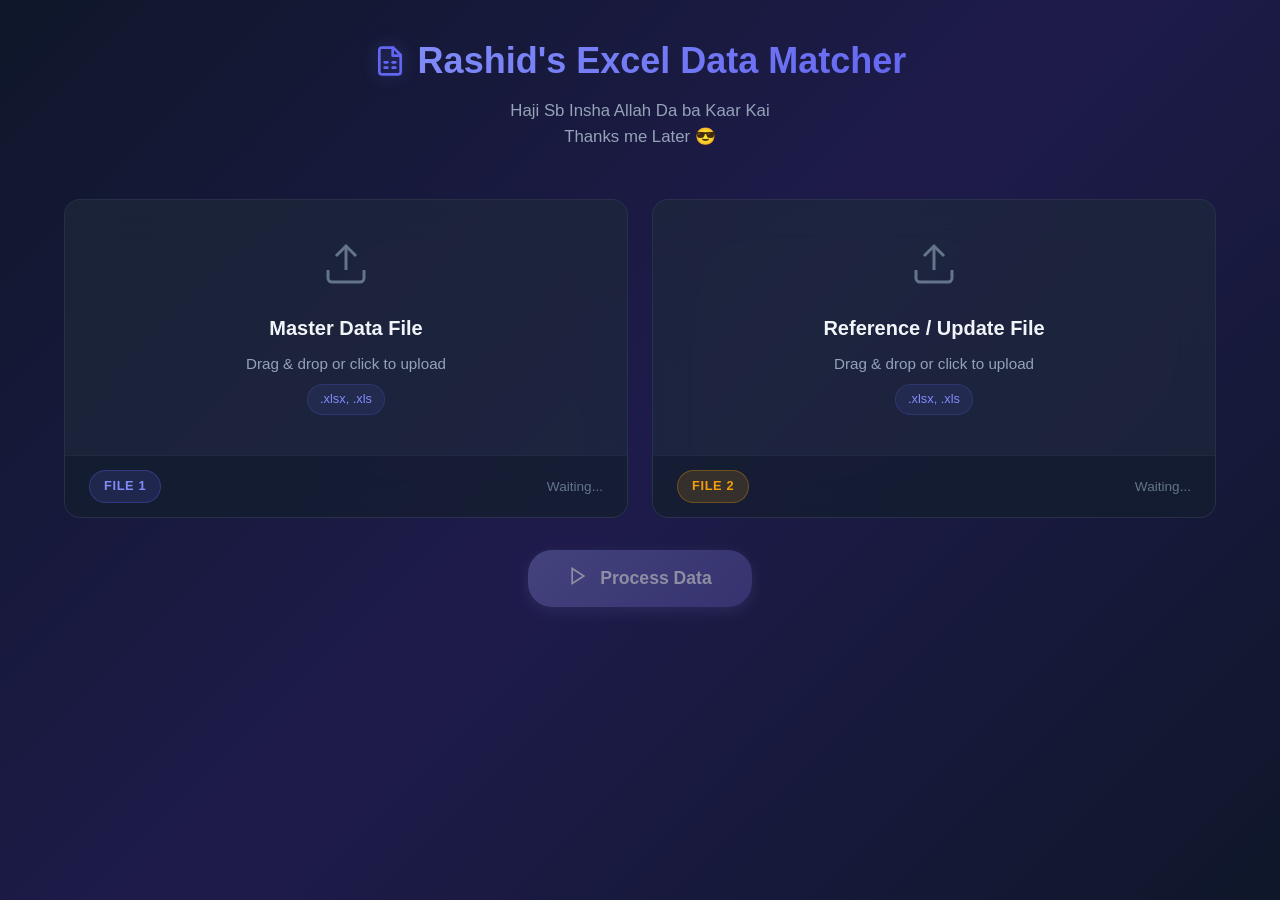
==== index.html @ 32e092c5 "Add files via upload" ====
<!DOCTYPE html>
<html lang="en">
<head>
    <meta charset="UTF-8">
    <meta name="viewport" content="width=device-width, initial-scale=1.0">
    <title>Rashid's Excel Data Matcher</title>
    <link rel="stylesheet" href="style.css">
    <!-- SheetJS for Excel processing -->
    <script src="https://cdn.sheetjs.com/xlsx-0.20.1/package/dist/xlsx.full.min.js"></script>
</head>
<body>
    <div class="app-container">
        <!-- Header -->
        <header class="app-header">
            <div class="logo">
                <svg width="32" height="32" viewBox="0 0 24 24" fill="none" stroke="currentColor" stroke-width="2" stroke-linecap="round" stroke-linejoin="round">
                    <path d="M14.5 2H6a2 2 0 0 0-2 2v16a2 2 0 0 0 2 2h12a2 2 0 0 0 2-2V7.5L14.5 2z"/>
                    <polyline points="14 2 14 8 20 8"/>
                    <path d="M8 13h2"/>
                    <path d="M8 17h2"/>
                    <path d="M14 13h2"/>
                    <path d="M14 17h2"/>
                </svg>
                <h1>Rashid's Excel Data Matcher</h1>
            </div>
            <p class="subtitle">Haji Sb Insha Allah Da ba Kaar Kai</p>
            <p class="subtitle">Thanks me Later 😎</p>
        </header>

        <!-- Upload Section -->
        <section class="upload-section">
            <div class="upload-grid">
                <!-- File 1 Upload -->
                <div class="upload-card" id="card1">
                    <div class="upload-zone" id="dropZone1">
                        <input type="file" id="file1" accept=".xlsx, .xls" hidden>
                        <div class="upload-content">
                            <div class="upload-icon">
                                <svg width="48" height="48" viewBox="0 0 24 24" fill="none" stroke="currentColor" stroke-width="1.5">
                                    <path d="M21 15v4a2 2 0 0 1-2 2H5a2 2 0 0 1-2-2v-4"/>
                                    <polyline points="17 8 12 3 7 8"/>
                                    <line x1="12" y1="3" x2="12" y2="15"/>
                                </svg>
                            </div>
                            <h3>Master Data File</h3>
                            <p class="upload-text">Drag & drop or click to upload</p>
                            <span class="file-types">.xlsx, .xls</span>
                            <div class="file-info" id="fileInfo1">
                                <span class="file-name"></span>
                                <span class="file-size"></span>
                                <button class="remove-file" onclick="removeFile(1)">×</button>
                            </div>
                        </div>
                    </div>
                    <div class="card-footer">
                        <span class="badge master">File 1</span>
                        <span class="status" id="status1">Waiting...</span>
                    </div>
                </div>

                <!-- File 2 Upload -->
                <div class="upload-card" id="card2">
                    <div class="upload-zone" id="dropZone2">
                        <input type="file" id="file2" accept=".xlsx, .xls" hidden>
                        <div class="upload-content">
                            <div class="upload-icon">
                                <svg width="48" height="48" viewBox="0 0 24 24" fill="none" stroke="currentColor" stroke-width="1.5">
                                    <path d="M21 15v4a2 2 0 0 1-2 2H5a2 2 0 0 1-2-2v-4"/>
                                    <polyline points="17 8 12 3 7 8"/>
                                    <line x1="12" y1="3" x2="12" y2="15"/>
                                </svg>
                            </div>
                            <h3>Reference / Update File</h3>
                            <p class="upload-text">Drag & drop or click to upload</p>
                            <span class="file-types">.xlsx, .xls</span>
                            <div class="file-info" id="fileInfo2">
                                <span class="file-name"></span>
                                <span class="file-size"></span>
                                <button class="remove-file" onclick="removeFile(2)">×</button>
                            </div>
                        </div>
                    </div>
                    <div class="card-footer">
                        <span class="badge reference">File 2</span>
                        <span class="status" id="status2">Waiting...</span>
                    </div>
                </div>
            </div>
        </section>

        <!-- Process Section -->
        <section class="process-section" id="processSection">
            <button class="process-btn" id="processBtn" onclick="processData()" disabled>
                <span class="btn-icon">
                    <svg width="20" height="20" viewBox="0 0 24 24" fill="none" stroke="currentColor" stroke-width="2">
                        <polygon points="5 3 19 12 5 21 5 3"/>
                    </svg>
                </span>
                <span class="btn-text">Process Data</span>
                <div class="btn-loader">
                    <div class="spinner"></div>
                </div>
            </button>
        </section>

        <!-- Progress Section -->
        <section class="progress-section" id="progressSection" style="display: none;">
            <div class="progress-card">
                <div class="progress-header">
                    <h3>Processing Data</h3>
                    <span class="progress-percent" id="progressPercent">0%</span>
                </div>
                <div class="progress-bar-container">
                    <div class="progress-bar" id="progressBar"></div>
                </div>
                <p class="progress-status" id="progressStatus">Initializing...</p>
            </div>
        </section>

        <!-- Results Section -->
        <section class="results-section" id="resultsSection" style="display: none;">
            <div class="results-header">
                <h2>Processing Results</h2>
                <div class="stats-grid">
                    <div class="stat-card matched">
                        <div class="stat-icon">
                            <svg width="24" height="24" viewBox="0 0 24 24" fill="none" stroke="currentColor" stroke-width="2">
                                <path d="M22 11.08V12a10 10 0 1 1-5.93-9.14"/>
                                <polyline points="22 4 12 14.01 9 11.01"/>
                            </svg>
                        </div>
                        <div class="stat-info">
                            <span class="stat-value" id="matchedCount">0</span>
                            <span class="stat-label">Matched Rows</span>
                        </div>
                    </div>
                    <div class="stat-card unmatched">
                        <div class="stat-icon">
                            <svg width="24" height="24" viewBox="0 0 24 24" fill="none" stroke="currentColor" stroke-width="2">
                                <circle cx="12" cy="12" r="10"/>
                                <line x1="15" y1="9" x2="9" y2="15"/>
                                <line x1="9" y1="9" x2="15" y2="15"/>
                            </svg>
                        </div>
                        <div class="stat-info">
                            <span class="stat-value" id="unmatchedCount">0</span>
                            <span class="stat-label">Unmatched Rows</span>
                        </div>
                    </div>
                    <div class="stat-card total">
                        <div class="stat-icon">
                            <svg width="24" height="24" viewBox="0 0 24 24" fill="none" stroke="currentColor" stroke-width="2">
                                <line x1="8" y1="6" x2="21" y2="6"/>
                                <line x1="8" y1="12" x2="21" y2="12"/>
                                <line x1="8" y1="18" x2="21" y2="18"/>
                                <line x1="3" y1="6" x2="3.01" y2="6"/>
                                <line x1="3" y1="12" x2="3.01" y2="12"/>
                                <line x1="3" y1="18" x2="3.01" y2="18"/>
                            </svg>
                        </div>
                        <div class="stat-info">
                            <span class="stat-value" id="totalCount">0</span>
                            <span class="stat-label">Total Rows</span>
                        </div>
                    </div>
                </div>
            </div>

            <!-- Preview Table -->
            <div class="preview-container">
                <div class="preview-header">
                    <h3>Updated Data Preview</h3>
                    <span class="preview-note">Showing first 50 rows</span>
                </div>
                <div class="table-wrapper">
                    <table class="preview-table" id="previewTable">
                        <thead>
                            <tr>
                                <th>A</th>
                                <th>B</th>
                                <th>C</th>
                                <th>D</th>
                                <th>E</th>
                                <th>F</th>
                                <th>G</th>
                                <th>H</th>
                                <th>I</th>
                                <th>Status</th>
                            </tr>
                        </thead>
                        <tbody id="previewTableBody">
                        </tbody>
                    </table>
                </div>
            </div>

            <!-- Download Section -->
            <div class="download-section">
                <button class="download-btn" id="downloadBtn" onclick="downloadFile()">
                    <span class="btn-icon">
                        <svg width="20" height="20" viewBox="0 0 24 24" fill="none" stroke="currentColor" stroke-width="2">
                            <path d="M21 15v4a2 2 0 0 1-2 2H5a2 2 0 0 1-2-2v-4"/>
                            <polyline points="7 10 12 15 17 10"/>
                            <line x1="12" y1="15" x2="12" y2="3"/>
                        </svg>
                    </span>
                    <span class="btn-text">Download Updated Excel File</span>
                </button>
            </div>
        </section>

        <!-- Toast Notifications -->
        <div class="toast-container" id="toastContainer"></div>
    </div>

    <script src="script.js"></script>
</body>
</html>
---- style.css ----
/* ===== CSS Variables ===== */
:root {
    --primary: #6366f1;
    --primary-dark: #4f46e5;
    --primary-light: #818cf8;
    --success: #10b981;
    --warning: #f59e0b;
    --danger: #ef4444;
    --info: #3b82f6;
    
    --bg-primary: #0f172a;
    --bg-secondary: #1e293b;
    --bg-card: rgba(30, 41, 59, 0.7);
    --bg-hover: rgba(51, 65, 85, 0.5);
    
    --text-primary: #f1f5f9;
    --text-secondary: #94a3b8;
    --text-muted: #64748b;
    
    --border-color: rgba(148, 163, 184, 0.1);
    --shadow-sm: 0 1px 2px 0 rgba(0, 0, 0, 0.05);
    --shadow-md: 0 4px 6px -1px rgba(0, 0, 0, 0.1), 0 2px 4px -1px rgba(0, 0, 0, 0.06);
    --shadow-lg: 0 10px 15px -3px rgba(0, 0, 0, 0.1), 0 4px 6px -2px rgba(0, 0, 0, 0.05);
    --shadow-glow: 0 0 20px rgba(99, 102, 241, 0.15);
    
    --radius-sm: 8px;
    --radius-md: 12px;
    --radius-lg: 16px;
    --radius-xl: 24px;
    
    --transition-fast: 150ms ease;
    --transition-base: 250ms ease;
    --transition-slow: 350ms ease;
}

/* ===== Reset & Base ===== */
*, *::before, *::after {
    margin: 0;
    padding: 0;
    box-sizing: border-box;
}

html {
    font-size: 16px;
    -webkit-font-smoothing: antialiased;
    -moz-osx-font-smoothing: grayscale;
}

body {
    font-family: 'Inter', -apple-system, BlinkMacSystemFont, 'Segoe UI', Roboto, sans-serif;
    background: linear-gradient(135deg, #0f172a 0%, #1e1b4b 50%, #0f172a 100%);
    background-attachment: fixed;
    color: var(--text-primary);
    min-height: 100vh;
    line-height: 1.6;
}

/* ===== App Container ===== */
.app-container {
    max-width: 1200px;
    margin: 0 auto;
    padding: 2rem 1.5rem;
    min-height: 100vh;
}

/* ===== Header ===== */
.app-header {
    text-align: center;
    margin-bottom: 3rem;
    animation: fadeInDown 0.6s ease;
}

.logo {
    display: inline-flex;
    align-items: center;
    gap: 0.75rem;
    margin-bottom: 0.5rem;
}

.logo svg {
    color: var(--primary);
    filter: drop-shadow(0 0 8px rgba(99, 102, 241, 0.4));
}

.logo h1 {
    font-size: 2.25rem;
    font-weight: 800;
    background: linear-gradient(135deg, var(--primary-light) 0%, var(--primary) 100%);
    -webkit-background-clip: text;
    -webkit-text-fill-color: transparent;
    background-clip: text;
}

.subtitle {
    color: var(--text-secondary);
    font-size: 1.05rem;
    max-width: 500px;
    margin: 0 auto;
}

/* ===== Upload Section ===== */
.upload-section {
    margin-bottom: 2rem;
}

.upload-grid {
    display: grid;
    grid-template-columns: 1fr 1fr;
    gap: 1.5rem;
}

@media (max-width: 768px) {
    .upload-grid {
        grid-template-columns: 1fr;
    }
}

/* ===== Upload Cards ===== */
.upload-card {
    background: var(--bg-card);
    backdrop-filter: blur(20px);
    -webkit-backdrop-filter: blur(20px);
    border: 1px solid var(--border-color);
    border-radius: var(--radius-lg);
    overflow: hidden;
    transition: all var(--transition-base);
    animation: fadeInUp 0.6s ease backwards;
}

.upload-card:hover {
    border-color: rgba(99, 102, 241, 0.3);
    box-shadow: var(--shadow-glow);
}

#card1 { animation-delay: 0.1s; }
#card2 { animation-delay: 0.2s; }

.upload-zone {
    padding: 2.5rem 2rem;
    cursor: pointer;
    transition: all var(--transition-base);
    position: relative;
}

.upload-zone.drag-over {
    background: rgba(99, 102, 241, 0.1);
    border: 2px dashed var(--primary);
}

.upload-zone.has-file {
    padding: 1.5rem;
}

.upload-content {
    text-align: center;
}

.upload-icon {
    color: var(--text-muted);
    margin-bottom: 1rem;
    transition: all var(--transition-base);
}

.upload-zone:hover .upload-icon {
    color: var(--primary);
    transform: translateY(-2px);
}

.upload-zone h3 {
    font-size: 1.25rem;
    font-weight: 600;
    margin-bottom: 0.5rem;
    color: var(--text-primary);
}

.upload-text {
    color: var(--text-secondary);
    font-size: 0.95rem;
    margin-bottom: 0.5rem;
}

.file-types {
    display: inline-block;
    padding: 0.25rem 0.75rem;
    background: rgba(99, 102, 241, 0.1);
    color: var(--primary-light);
    font-size: 0.8rem;
    font-weight: 500;
    border-radius: 20px;
    border: 1px solid rgba(99, 102, 241, 0.2);
}

/* File Info (shown after upload) */
.file-info {
    display: none;
    align-items: center;
    gap: 0.75rem;
    background: rgba(16, 185, 129, 0.1);
    border: 1px solid rgba(16, 185, 129, 0.2);
    padding: 0.75rem 1rem;
    border-radius: var(--radius-md);
    margin-top: 1rem;
    animation: fadeIn 0.3s ease;
}

.file-info.active {
    display: flex;
}

.file-name {
    font-weight: 600;
    color: var(--success);
    flex: 1;
    text-align: left;
    white-space: nowrap;
    overflow: hidden;
    text-overflow: ellipsis;
}

.file-size {
    color: var(--text-secondary);
    font-size: 0.85rem;
    white-space: nowrap;
}

.remove-file {
    background: none;
    border: none;
    color: var(--text-muted);
    font-size: 1.25rem;
    cursor: pointer;
    padding: 0.25rem;
    line-height: 1;
    transition: color var(--transition-fast);
}

.remove-file:hover {
    color: var(--danger);
}

/* Card Footer */
.card-footer {
    display: flex;
    justify-content: space-between;
    align-items: center;
    padding: 0.875rem 1.5rem;
    background: rgba(15, 23, 42, 0.5);
    border-top: 1px solid var(--border-color);
}

.badge {
    display: inline-flex;
    align-items: center;
    padding: 0.35rem 0.875rem;
    border-radius: 20px;
    font-size: 0.8rem;
    font-weight: 600;
    text-transform: uppercase;
    letter-spacing: 0.05em;
}

.badge.master {
    background: rgba(99, 102, 241, 0.15);
    color: var(--primary-light);
    border: 1px solid rgba(99, 102, 241, 0.3);
}

.badge.reference {
    background: rgba(245, 158, 11, 0.15);
    color: var(--warning);
    border: 1px solid rgba(245, 158, 11, 0.3);
}

.status {
    font-size: 0.85rem;
    color: var(--text-muted);
    font-weight: 500;
}

.status.ready {
    color: var(--success);
}

/* ===== Process Section ===== */
.process-section {
    display: flex;
    justify-content: center;
    margin: 2rem 0;
    animation: fadeInUp 0.6s ease 0.3s backwards;
}

.process-btn {
    position: relative;
    display: inline-flex;
    align-items: center;
    gap: 0.75rem;
    padding: 1rem 2.5rem;
    background: linear-gradient(135deg, var(--primary) 0%, var(--primary-dark) 100%);
    color: white;
    border: none;
    border-radius: var(--radius-xl);
    font-size: 1.1rem;
    font-weight: 600;
    cursor: pointer;
    box-shadow: 0 4px 15px rgba(99, 102, 241, 0.4);
    transition: all var(--transition-base);
    overflow: hidden;
}

.process-btn:hover:not(:disabled) {
    transform: translateY(-2px);
    box-shadow: 0 8px 25px rgba(99, 102, 241, 0.5);
}

.process-btn:active:not(:disabled) {
    transform: translateY(0);
}

.process-btn:disabled {
    opacity: 0.5;
    cursor: not-allowed;
    filter: grayscale(0.5);
}

.process-btn.processing .btn-text {
    opacity: 0;
}

.process-btn.processing .btn-loader {
    opacity: 1;
    visibility: visible;
}

.btn-loader {
    position: absolute;
    inset: 0;
    display: flex;
    align-items: center;
    justify-content: center;
    opacity: 0;
    visibility: hidden;
    transition: all var(--transition-base);
}

.spinner {
    width: 24px;
    height: 24px;
    border: 3px solid rgba(255, 255, 255, 0.3);
    border-top-color: white;
    border-radius: 50%;
    animation: spin 0.8s linear infinite;
}

/* ===== Progress Section ===== */
.progress-section {
    margin: 2rem 0;
    animation: fadeInUp 0.4s ease;
}

.progress-card {
    background: var(--bg-card);
    backdrop-filter: blur(20px);
    border: 1px solid var(--border-color);
    border-radius: var(--radius-lg);
    padding: 1.5rem;
}

.progress-header {
    display: flex;
    justify-content: space-between;
    align-items: center;
    margin-bottom: 1rem;
}

.progress-header h3 {
    font-size: 1.1rem;
    font-weight: 600;
}

.progress-percent {
    font-size: 1.25rem;
    font-weight: 700;
    color: var(--primary);
}

.progress-bar-container {
    height: 8px;
    background: rgba(255, 255, 255, 0.05);
    border-radius: 4px;
    overflow: hidden;
    margin-bottom: 0.75rem;
}

.progress-bar {
    height: 100%;
    width: 0%;
    background: linear-gradient(90deg, var(--primary) 0%, var(--primary-light) 100%);
    border-radius: 4px;
    transition: width 0.3s ease;
    box-shadow: 0 0 10px rgba(99, 102, 241, 0.3);
}

.progress-status {
    color: var(--text-secondary);
    font-size: 0.9rem;
}

/* ===== Results Section ===== */
.results-section {
    margin-top: 2rem;
    animation: fadeInUp 0.6s ease;
}

.results-header {
    margin-bottom: 1.5rem;
}

.results-header h2 {
    font-size: 1.5rem;
    font-weight: 700;
    margin-bottom: 1.5rem;
    text-align: center;
}

.stats-grid {
    display: grid;
    grid-template-columns: repeat(3, 1fr);
    gap: 1rem;
    margin-bottom: 2rem;
}

@media (max-width: 640px) {
    .stats-grid {
        grid-template-columns: 1fr;
    }
}

.stat-card {
    display: flex;
    align-items: center;
    gap: 1rem;
    padding: 1.25rem;
    background: var(--bg-card);
    backdrop-filter: blur(20px);
    border: 1px solid var(--border-color);
    border-radius: var(--radius-lg);
    transition: all var(--transition-base);
}

.stat-card:hover {
    transform: translateY(-2px);
    box-shadow: var(--shadow-md);
}

.stat-card.matched {
    border-left: 4px solid var(--success);
}

.stat-card.unmatched {
    border-left: 4px solid var(--danger);
}

.stat-card.total {
    border-left: 4px solid var(--info);
}

.stat-icon {
    display: flex;
    align-items: center;
    justify-content: center;
    width: 48px;
    height: 48px;
    border-radius: var(--radius-md);
    flex-shrink: 0;
}

.stat-card.matched .stat-icon {
    background: rgba(16, 185, 129, 0.1);
    color: var(--success);
}

.stat-card.unmatched .stat-icon {
    background: rgba(239, 68, 68, 0.1);
    color: var(--danger);
}

.stat-card.total .stat-icon {
    background: rgba(59, 130, 246, 0.1);
    color: var(--info);
}

.stat-info {
    display: flex;
    flex-direction: column;
}

.stat-value {
    font-size: 1.75rem;
    font-weight: 800;
    line-height: 1;
    margin-bottom: 0.25rem;
}

.stat-card.matched .stat-value { color: var(--success); }
.stat-card.unmatched .stat-value { color: var(--danger); }
.stat-card.total .stat-value { color: var(--info); }

.stat-label {
    font-size: 0.875rem;
    color: var(--text-secondary);
    font-weight: 500;
}

/* ===== Preview Table ===== */
.preview-container {
    background: var(--bg-card);
    backdrop-filter: blur(20px);
    border: 1px solid var(--border-color);
    border-radius: var(--radius-lg);
    overflow: hidden;
    margin-bottom: 2rem;
}

.preview-header {
    display: flex;
    justify-content: space-between;
    align-items: center;
    padding: 1.25rem 1.5rem;
    border-bottom: 1px solid var(--border-color);
}

.preview-header h3 {
    font-size: 1.1rem;
    font-weight: 600;
}

.preview-note {
    font-size: 0.8rem;
    color: var(--text-muted);
    background: rgba(255, 255, 255, 0.05);
    padding: 0.35rem 0.75rem;
    border-radius: 20px;
}

.table-wrapper {
    overflow-x: auto;
    max-height: 500px;
    overflow-y: auto;
}

.preview-table {
    width: 100%;
    border-collapse: collapse;
    font-size: 0.9rem;
}

.preview-table thead {
    position: sticky;
    top: 0;
    z-index: 10;
}

.preview-table th {
    background: rgba(15, 23, 42, 0.95);
    color: var(--text-secondary);
    font-weight: 600;
    text-align: left;
    padding: 0.875rem 1rem;
    border-bottom: 1px solid var(--border-color);
    white-space: nowrap;
}

.preview-table td {
    padding: 0.75rem 1rem;
    border-bottom: 1px solid var(--border-color);
    color: var(--text-primary);
    white-space: nowrap;
    max-width: 200px;
    overflow: hidden;
    text-overflow: ellipsis;
}

.preview-table tbody tr {
    transition: background var(--transition-fast);
}

.preview-table tbody tr:hover {
    background: var(--bg-hover);
}

.preview-table tbody tr.matched-row {
    background: rgba(16, 185, 129, 0.05);
}

.preview-table tbody tr.unmatched-row {
    background: rgba(239, 68, 68, 0.05);
}

.preview-table .status-badge {
    display: inline-flex;
    align-items: center;
    padding: 0.25rem 0.75rem;
    border-radius: 20px;
    font-size: 0.75rem;
    font-weight: 600;
    text-transform: uppercase;
}

.status-badge.matched {
    background: rgba(16, 185, 129, 0.15);
    color: var(--success);
}

.status-badge.unmatched {
    background: rgba(239, 68, 68, 0.15);
    color: var(--danger);
}

/* ===== Download Section ===== */
.download-section {
    display: flex;
    justify-content: center;
    padding: 1rem 0 2rem;
}

.download-btn {
    display: inline-flex;
    align-items: center;
    gap: 0.75rem;
    padding: 1rem 2.5rem;
    background: linear-gradient(135deg, var(--success) 0%, #059669 100%);
    color: white;
    border: none;
    border-radius: var(--radius-xl);
    font-size: 1.1rem;
    font-weight: 600;
    cursor: pointer;
    box-shadow: 0 4px 15px rgba(16, 185, 129, 0.4);
    transition: all var(--transition-base);
}

.download-btn:hover {
    transform: translateY(-2px);
    box-shadow: 0 8px 25px rgba(16, 185, 129, 0.5);
}

.download-btn:active {
    transform: translateY(0);
}

/* ===== Toast Notifications ===== */
.toast-container {
    position: fixed;
    top: 1.5rem;
    right: 1.5rem;
    z-index: 1000;
    display: flex;
    flex-direction: column;
    gap: 0.75rem;
}

.toast {
    display: flex;
    align-items: center;
    gap: 0.75rem;
    padding: 1rem 1.25rem;
    background: var(--bg-card);
    backdrop-filter: blur(20px);
    border: 1px solid var(--border-color);
    border-radius: var(--radius-md);
    box-shadow: var(--shadow-lg);
    animation: slideInRight 0.3s ease, fadeOut 0.3s ease 4.7s forwards;
    max-width: 400px;
}

.toast.success {
    border-left: 4px solid var(--success);
}

.toast.error {
    border-left: 4px solid var(--danger);
}

.toast.info {
    border-left: 4px solid var(--info);
}

.toast-icon {
    flex-shrink: 0;
}

.toast-message {
    font-size: 0.95rem;
    color: var(--text-primary);
}

/* ===== Animations ===== */
@keyframes fadeIn {
    from { opacity: 0; }
    to { opacity: 1; }
}

@keyframes fadeInDown {
    from {
        opacity: 0;
        transform: translateY(-20px);
    }
    to {
        opacity: 1;
        transform: translateY(0);
    }
}

@keyframes fadeInUp {
    from {
        opacity: 0;
        transform: translateY(20px);
    }
    to {
        opacity: 1;
        transform: translateY(0);
    }
}

@keyframes spin {
    to { transform: rotate(360deg); }
}

@keyframes slideInRight {
    from {
        opacity: 0;
        transform: translateX(100%);
    }
    to {
        opacity: 1;
        transform: translateX(0);
    }
}

@keyframes fadeOut {
    from { opacity: 1; }
    to { opacity: 0; }
}

/* ===== Scrollbar ===== */
::-webkit-scrollbar {
    width: 8px;
    height: 8px;
}

::-webkit-scrollbar-track {
    background: rgba(255, 255, 255, 0.02);
}

::-webkit-scrollbar-thumb {
    background: rgba(99, 102, 241, 0.3);
    border-radius: 4px;
}

::-webkit-scrollbar-thumb:hover {
    background: rgba(99, 102, 241, 0.5);
}

/* ===== Selection ===== */
::selection {
    background: rgba(99, 102, 241, 0.3);
    color: var(--text-primary);
}
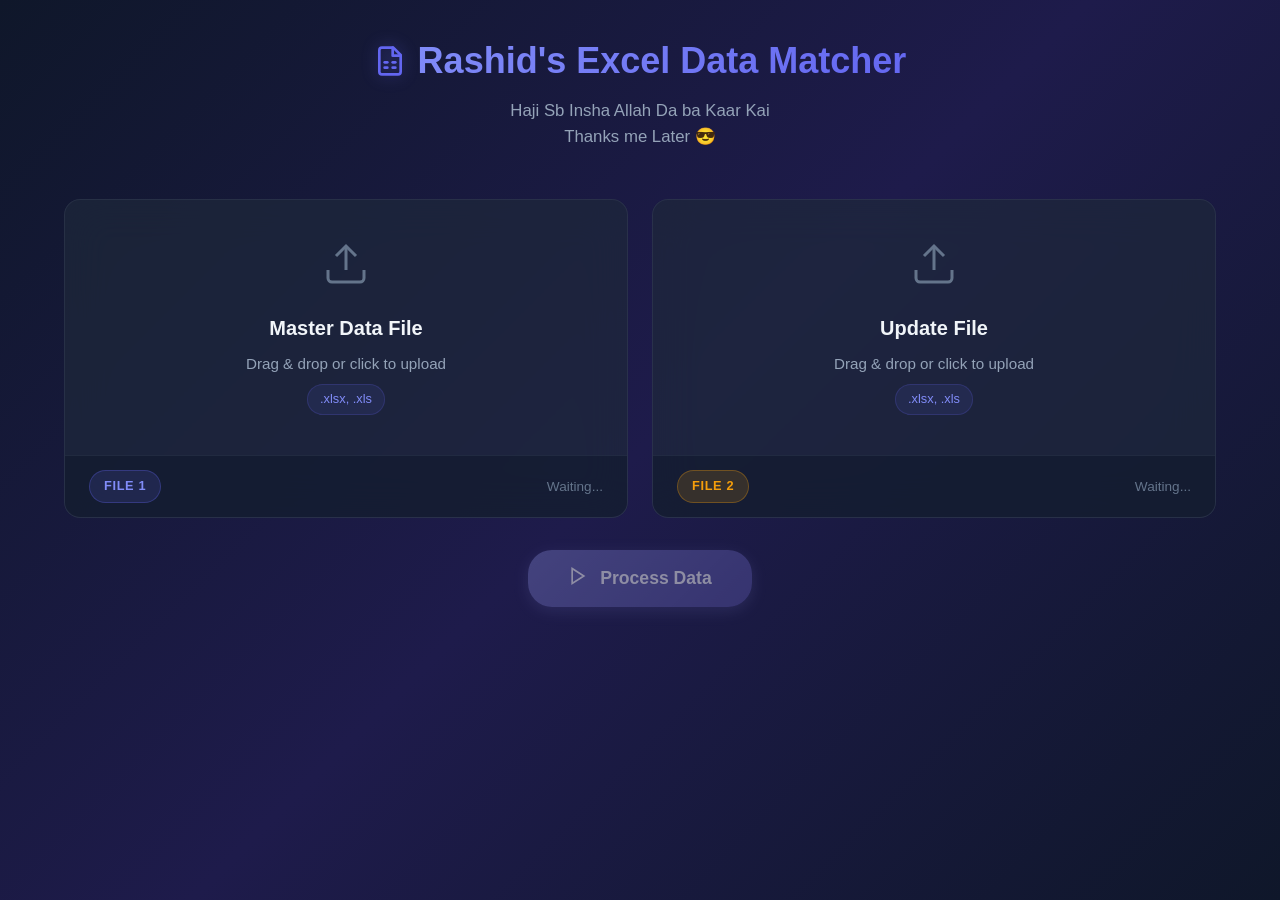
==== commit c55d6577: "index.html" ====
--- a/index.html
+++ b/index.html
@@ -70,7 +70,7 @@
                                     <line x1="12" y1="3" x2="12" y2="15"/>
                                 </svg>
                             </div>
-                            <h3>Reference / Update File</h3>
+                            <h3>Update File</h3>
                             <p class="upload-text">Drag & drop or click to upload</p>
                             <span class="file-types">.xlsx, .xls</span>
                             <div class="file-info" id="fileInfo2">
@@ -215,4 +215,4 @@
 
     <script src="script.js"></script>
 </body>
-</html>+</html>
